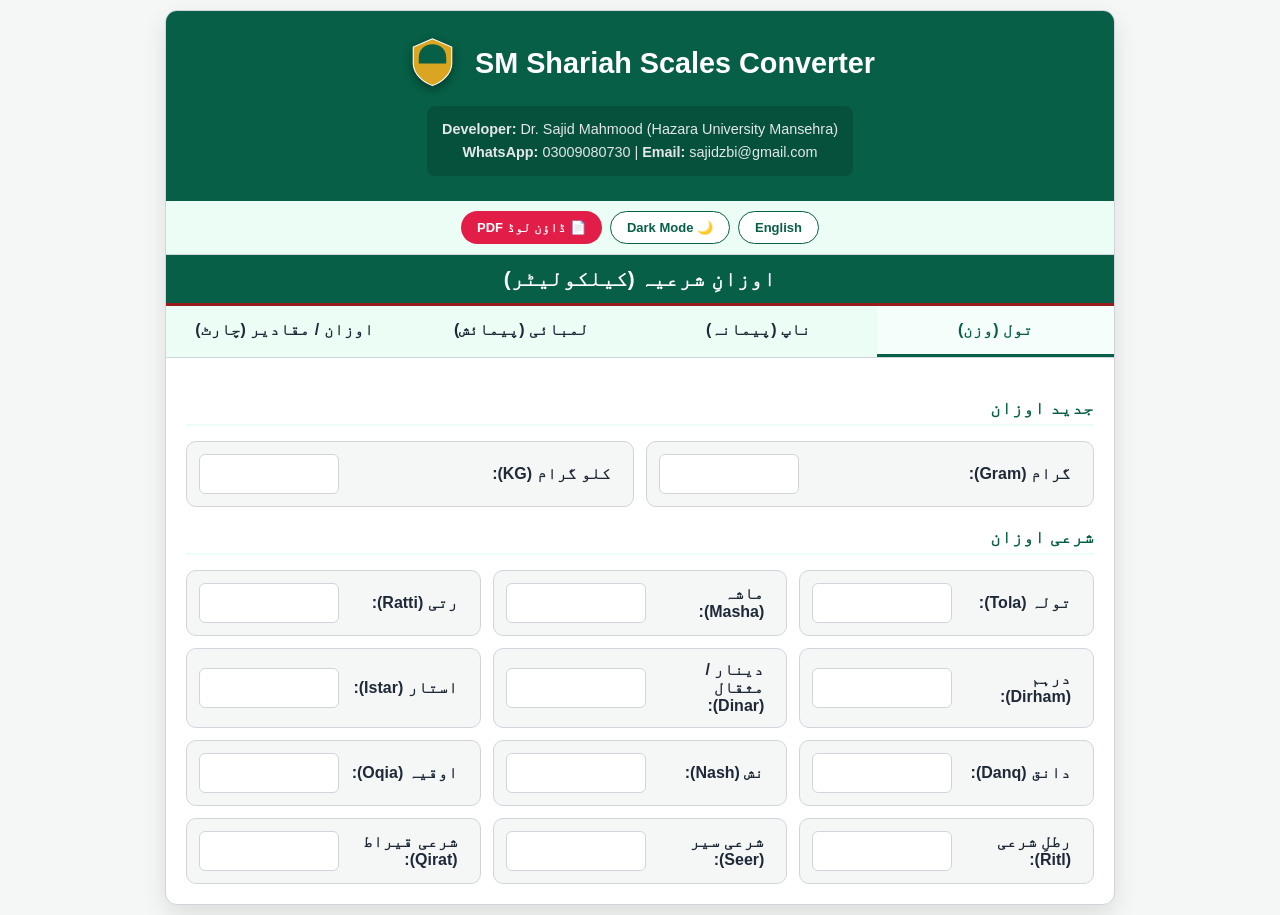
==== index.html @ c18c98ac "Add files via upload" ====
<!DOCTYPE html>
<html lang="ur" dir="rtl" id="mainHtml">
<head>
    <meta charset="UTF-8">
    <meta name="viewport" content="width=device-width, initial-scale=1.0">
    <title>SM Shariah Scales Converter</title>
    <style>
        :root {
            --bg: #f4f7f6; --card: #ffffff; --text: #1f2937;
            --primary: #065f46; --secondary: #991b1b; --accent: #ecfdf5;
            --border: #d1d5db;
        }
        .dark-mode {
            --bg: #111827; --card: #1f2937; --text: #f9fafb;
            --primary: #10b981; --secondary: #ef4444; --accent: #374151;
            --border: #4b5563;
        }
        * { box-sizing: border-box; transition: all 0.2s ease; }
        body { font-family: 'Segoe UI', Tahoma, Arial, sans-serif; background: var(--bg); color: var(--text); margin: 0; padding: 10px; }
        .container { max-width: 950px; margin: auto; background: var(--card); border-radius: 12px; box-shadow: 0 10px 25px rgba(0,0,0,0.1); overflow: hidden; border: 1px solid var(--border); }
        .header { background: var(--primary); color: white; padding: 25px 15px; display: flex; flex-direction: column; align-items: center; text-align: center; }
        .title-wrapper { display: flex; align-items: center; justify-content: center; gap: 15px; margin-bottom: 15px; direction: ltr; }
        .header h1 { margin: 0; font-size: 1.8rem; font-weight: bold; color: white !important; }
        .logo-svg { width: 55px; height: 55px; filter: drop-shadow(0px 3px 5px rgba(0,0,0,0.4)); }
        .credits { background: rgba(0,0,0,0.15); padding: 12px 15px; font-size: 0.9rem; color: #e5e7eb; border-radius: 8px; text-align: center; direction: ltr; line-height: 1.6; }
        .nav-btns { display: flex; justify-content: center; gap: 8px; padding: 10px; background: var(--accent); border-bottom: 1px solid var(--border); }
        .btn { padding: 8px 16px; border-radius: 20px; border: 1px solid var(--primary); background: var(--card); color: var(--primary); cursor: pointer; font-weight: bold; font-size: 13px; outline: none; }
        .section-title { background: var(--primary); color: white; padding: 12px; font-size: 1.3rem; font-weight: bold; text-align: center; border-bottom: 3px solid var(--secondary); }
        .tab-container { display: flex; background: var(--accent); border-bottom: 1px solid var(--border); overflow-x: auto; }
        .tab-btn { flex: 1; min-width: 140px; padding: 15px; border: none; background: none; cursor: pointer; font-weight: bold; color: var(--text); border-bottom: 3px solid transparent; white-space: nowrap; font-size: 16px; font-family: inherit; }
        .tab-btn.active { border-bottom: 3px solid var(--primary); color: var(--primary); background: rgba(255,255,255,0.5); }
        .content-area { padding: 20px; }
        .group-title { color: var(--primary); border-bottom: 2px solid var(--accent); margin: 20px 0 15px 0; padding-bottom: 5px; font-weight: bold; font-size: 1.1rem; }
        .input-grid { display: grid; grid-template-columns: repeat(auto-fit, minmax(280px, 1fr)); gap: 12px; }
        .input-row { display: flex; align-items: center; justify-content: space-between; background: var(--bg); padding: 12px; border-radius: 10px; border: 1px solid var(--border); }
        .input-row label { font-size: 1.0rem; font-weight: bold; flex: 1; margin: 0 10px; }
        .input-row input { width: 140px; padding: 10px; border-radius: 6px; border: 1px solid var(--border); text-align: center; font-weight: bold; color: var(--primary); background: var(--card); font-size: 1rem; }
        .shariah-data-table { width: 100%; border-collapse: collapse; background: var(--card); border: 1px solid var(--border); margin-bottom: 30px; table-layout: fixed; }
        .shariah-data-table th, .shariah-data-table td { border: 1px solid var(--border); padding: 12px; word-wrap: break-word; }
        .shariah-data-table th { background: var(--primary); color: white; font-weight: bold; text-align: center !important; }
        .hidden { display: none; }
        @media (max-width: 600px) { .header h1 { font-size: 1.1rem; } .credits { font-size: 0.75rem; } .input-grid { grid-template-columns: 1fr; } }
    </style>
</head>
<body>

<div class="container">
    <div class="header" dir="ltr">
        <div class="title-wrapper">
            <svg class="logo-svg" viewBox="0 0 100 100">
                <path d="M50 5 L15 20 V50 C15 70 35 85 50 90 C65 85 85 70 85 50 V20 L50 5 Z" fill="#DAA520" stroke="#fff" stroke-width="2"/>
                <path d="M50 15 C35 15 25 25 25 40 V50 H75 V40 C75 25 65 15 50 15 Z" fill="#065f46"/>
            </svg>
            <h1>SM Shariah Scales Converter</h1>
        </div>
        <div class="credits">
            <b>Developer:</b> Dr. Sajid Mahmood (Hazara University Mansehra)<br>
            <b>WhatsApp:</b> 03009080730 | <b>Email:</b> sajidzbi@gmail.com
        </div>
    </div>

    <div class="nav-btns">
        <button class="btn" onclick="toggleLang()" id="btnLang">English</button>
        <button class="btn" onclick="toggleMode()" id="btnMode">🌙 Dark Mode</button>
        <button class="btn" style="background: #e11d48; color: white; border:none;" onclick="window.print()" id="btnPdf">📄 ڈاؤن لوڈ PDF</button>
    </div>

    <div class="section-title" id="secTitle">اوزانِ شرعیہ (کیلکولیٹر)</div>

    <div class="tab-container">
        <button class="tab-btn active" id="t1" onclick="openTab(event, 'tab-weight')">تول (وزن)</button>
        <button class="tab-btn" id="t3" onclick="openTab(event, 'tab-cap')">ناپ (پیمانہ)</button>
        <button class="tab-btn" id="t2" onclick="openTab(event, 'tab-length')">لمبائی (پیمائش)</button>
        <button class="tab-btn" id="t4" onclick="openTab(event, 'tab-common-shariah')">اوزان / مقادیر (چارٹ)</button>
    </div>

    <div class="content-area">
        <div id="tab-weight" class="tab-content">
            <div class="group-title" id="gt1">جدید اوزان</div>
            <div class="input-grid">
                <div class="input-row"><label id="l1">گرام (Gram):</label><input type="number" step="any" id="w_gram" oninput="updateWeights('gram')"></div>
                <div class="input-row"><label id="l2">کلو گرام (KG):</label><input type="number" step="any" id="w_kg" oninput="updateWeights('kg')"></div>
            </div>
            <div class="group-title" id="gt2">شرعی اوزان</div>
            <div class="input-grid">
                <div class="input-row"><label id="l3">تولہ (Tola):</label><input type="number" step="any" id="w_tola" oninput="updateWeights('tola')"></div>
                <div class="input-row"><label id="l4">ماشہ (Masha):</label><input type="number" step="any" id="w_masha" oninput="updateWeights('masha')"></div>
                <div class="input-row"><label id="l5">رتی (Ratti):</label><input type="number" step="any" id="w_ratti" oninput="updateWeights('ratti')"></div>
                <div class="input-row"><label id="l6">درہم (Dirham):</label><input type="number" step="any" id="w_dirham" oninput="updateWeights('dirham')"></div>
                <div class="input-row"><label id="l7">دینار / مثقال (Dinar):</label><input type="number" step="any" id="w_dinar" oninput="updateWeights('dinar')"></div>
                <div class="input-row"><label id="l8">استار (Istar):</label><input type="number" step="any" id="w_istar" oninput="updateWeights('istar')"></div>
                <div class="input-row"><label id="l9">دانق (Danq):</label><input type="number" step="any" id="w_danq" oninput="updateWeights('danq')"></div>
                <div class="input-row"><label id="l10">نش (Nash):</label><input type="number" step="any" id="w_nash" oninput="updateWeights('nash')"></div>
                <div class="input-row"><label id="l11">اوقیہ (Oqia):</label><input type="number" step="any" id="w_oqia" oninput="updateWeights('oqia')"></div>
                <div class="input-row"><label id="l12">رطلِ شرعی (Ritl):</label><input type="number" step="any" id="w_ratl" oninput="updateWeights('ratl')"></div>
                <div class="input-row"><label id="l13">شرعی سیر (Seer):</label><input type="number" step="any" id="w_seer" oninput="updateWeights('seer')"></div>
                <div class="input-row"><label id="l14">شرعی قیراط (Qirat):</label><input type="number" step="any" id="w_qirat" oninput="updateWeights('qirat')"></div>
            </div>
        </div>

        <div id="tab-cap" class="tab-content hidden">
            <div class="group-title" id="gt3">جدید پیمانہ</div>
            <div class="input-grid">
                <div class="input-row"><label id="l15">گرام (Gram):</label><input type="number" step="any" id="c_gram_in" oninput="updateCap('gram')"></div>
                <div class="input-row"><label id="l16">کلوگرام (KG):</label><input type="number" step="any" id="c_kg_in" oninput="updateCap('kg')"></div>
            </div>
            <div class="group-title" id="gt4">شرعی پیمانہ</div>
            <div class="input-grid">
                <div class="input-row"><label id="l17">صاع (Hanafi):</label><input type="number" step="any" id="c_saa_h_in" oninput="updateCap('saa_h')"></div>
                <div class="input-row"><label id="l18">مُد / مَن [حنفی] (Mudd / Mann [Hanafi]):</label><input type="number" step="any" id="c_mudd_h_in" oninput="updateCap('mudd_h')"></div>
                <div class="input-row"><label id="l36">رطلِ شرعی (Ritl):</label><input type="number" step="any" id="c_ratl_in" oninput="updateCap('ratl')"></div>
                <div class="input-row"><label id="l19">وسق (Wasq):</label><input type="number" step="any" id="c_wasq_in" oninput="updateCap('wasq')"></div>
                <div class="input-row"><label id="l20">قفیز (Qafiz):</label><input type="number" step="any" id="c_qafiz_in" oninput="updateCap('qafiz')"></div>
                <div class="input-row"><label id="l21">کُر (Kur):</label><input type="number" step="any" id="c_kur_in" oninput="updateCap('kur')"></div>
                <div class="input-row"><label id="l22">صاع (Sahibain):</label><input type="number" step="any" id="c_saa_s_in" oninput="updateCap('saa_s')"></div>
                <div class="input-row"><label id="l23">مُد / مَن [صاحبین] (Mudd / Mann [Sahibain]):</label><input type="number" step="any" id="c_mudd_s_in" oninput="updateCap('mudd_s')"></div>
            </div>
        </div>

        <div id="tab-length" class="tab-content hidden">
            <div class="group-title" id="gt5">جدید پیمائش</div>
            <div class="input-grid">
                <div class="input-row"><label id="l24">سینٹی میٹر (CM):</label><input type="number" step="any" id="l_cm_in" oninput="updateLength('cm')"></div>
                <div class="input-row"><label id="l25">میٹر (Meter):</label><input type="number" step="any" id="l_meter_in" oninput="updateLength('meter')"></div>
                <div class="input-row"><label id="l26">انچ (Inch):</label><input type="number" step="any" id="l_inch_in" oninput="updateLength('inch')"></div>
                <div class="input-row"><label id="l27">گز (Yard):</label><input type="number" step="any" id="l_yard_in" oninput="updateLength('yard')"></div>
                <div class="input-row"><label id="l28">کلومیٹر (KM):</label><input type="number" step="any" id="l_km_in" oninput="updateLength('km')"></div>
                <div class="input-row"><label id="l29">میل انگریزی (Mile):</label><input type="number" step="any" id="l_mile_m_in" oninput="updateLength('mile_m')"></div>
            </div>
            <div class="group-title" id="gt6">شرعی پیمائش</div>
            <div class="input-grid">
                <div class="input-row"><label id="l30">شرعی گز (Gaz):</label><input type="number" step="any" id="l_gaz_in" oninput="updateLength('gaz')"></div>
                <div class="input-row"><label id="l31">ہاتھ (Arm):</label><input type="number" step="any" id="l_arm_in" oninput="updateLength('arm')"></div>
                <div class="input-row"><label id="l32">انگل (Finger):</label><input type="number" step="any" id="l_finger_in" oninput="updateLength('finger')"></div>
                <div class="input-row"><label id="l33">شرعی میل (Sh. Mile):</label><input type="number" step="any" id="l_mile_s_in" oninput="updateLength('mile_s')"></div>
                <div class="input-row"><label id="l34">فرسخ (Farsakh):</label><input type="number" step="any" id="l_farsakh_in" oninput="updateLength('farsakh')"></div>
                <div class="input-row"><label id="l35">برید (Bareed):</label><input type="number" step="any" id="l_bareed_in" oninput="updateLength('bareed')"></div>
            </div>
        </div>

        <div id="tab-common-shariah" class="tab-content hidden">
             <div class="group-title" style="text-align: center; font-size: 1.5rem;" id="gt7">کثیر الاستعمال شرعی اوزان و مقادیر</div>
            <table class="shariah-data-table">
                <thead><tr id="thRow"></tr></thead>
                <tbody id="tbody"></tbody>
            </table>
            <div class="group-title" style="text-align: center; font-size: 1.5rem;" id="gt8">چند دیگر اوزان و مقادیر</div>
            <table class="shariah-data-table">
                <thead><tr id="thRow2"></tr></thead>
                <tbody id="tbody2"></tbody>
            </table>
        </div>
    </div>
</div>

<script>
    const TOLA_G = 11.664, SEER_G = 933.12, GAZ_CM = 45.72, YARD_CM = 91.44; 
    const SMILE_CM = 182880, DIRHAM_G = 3.0618, DINAR_G = 4.374, ISTAR_G = 19.9017;
    const DANQ_G = 0.8748, QIRAT_G = 0.2187, RATL_G = 398.034; 

    let currentLang = 'ur';
    const translations = {
        ur: {
            secTitle: "اوزانِ شرعیہ (کیلکولیٹر)", btnLang: "English", btnPdf: "📄 ڈاؤن لوڈ PDF",
            t1: "تول (وزن)", t3: "ناپ (پیمانہ)", t2: "لمبائی (پیمائش)", t4: "اوزان / مقادیر (چارٹ)",
            gt1: "جدید اوزان", gt2: "شرعی اوزان", gt3: "جدید پیمانہ", gt4: "شرعی پیمانہ", gt5: "جدید پیمائش", gt6: "شرعی پیمائش", gt7: "کثیر الاستعمال شرعی اوزان و مقادیر", gt8: "چند دیگر اوزان و مقادیر",
            labels: ["گرام (Gram)", "کلو گرام (KG)", "تولہ (Tola)", "ماشہ (Masha)", "رتی (Ratti)", "درہم (Dirham)", "دینار / مثقال (Dinar)", "استار (Istar)", "دانق (Danq)", "نش (Nash)", "اوقیہ (Oqia)", "رطلِ شرعی (Ritl)", "شرعی سیر (Seer)", "شرعی قیراط (Qirat)", "گرام (Gram)", "کلوگرام (KG)", "صاع (Hanafi)", "مُد / مَن [حنفی] (Mudd / Mann [Hanafi])", "وسق (Wasq)", "قفیز (Qafiz)", "کُر (Kur)", "صاع (Sahibain)", "مُد / مَن [صاحبین] (Mudd / Mann [Sahibain])", "سینٹی میٹر (CM)", "میٹر (Meter)", "انچ (Inch)", "گز (Yard)", "کلومیٹر (KM)", "میل انگریزی (Mile)", "شرعی گز (Gaz)", "ہاتھ (Arm)", "انگل (Finger)", "شرعی میل (Sh. Mile)", "فرسخ (Farsakh)", "برید (Bareed)", "رطلِ شرعی (Ritl)"],
            th: ["شرعی وزن / مقدار", "برابر ہے"], th2: ["وزن / مقدار", "برابر ہے"],
            tableRows: [ ["ایک شرعی درہم", "3.0618 گرام چاندی"], ["ایک شرعی دینار / مثقال", "4.5 ماشہ سونا = 4.374 گرام سونا"], ["مهر کی کم از کم مقدار", "10 درہم = 30.618 گرام چاندی = 2.625 تولہ"], ["مهرِ فاطمی", "500 درہم = 1.5309 کلو چاندی = 131.25 تولہ چاندی"], ["چاندی سے نصابِ زکوۃ", "200 درہم = 612.36 گرام = 52.5 تولہ چاندی"], ["سونے سے نصابِ زکوۃ", "20 مثقال = 87.48 گرام سونا = 7.5 تولہ سونا"], ["صدقہ فطر کا نصاب", "200 درہم = 612.36 گرام = 52.5 تولہ چاندی"], ["صدقہ فطر، فدیہ (نماز و روزہ)", "1- نصف صاع (گندم): 1.592136 کلو گرام<br>2- ایک صاع (کھجور، جو، کشمش): 3.184272 کلو گرام"], ["قسم کا کفارہ (دس مساکین)", "1- نصف صاع (گندم): 15.92136 کلو گرام<br>2- مکمل صاع (کھجور، جو، کشمش): 31.84272 کلو گرام"], ["سفرِ شرعی (قصر کی مسافت)", "48 انگریزی میل = 77.25 کلو میٹر"], ["نصابِ وجوبِ قربانی", "612.36 گرام چاندی = 52.5 تولہ چاندی"], ["دیتِ کاملہ", "1- چاندی: 10000 دراہم (30.618 کلو)<br>2- سونا: 1000 دینار (4.374 کلو = 375 تولہ)"] ],
            table2Rows: [ ["رائی (ایک دانہ)", "½ دانہ چاول = 0.00729 گرام"], ["چاول (ایک دانہ)", "2 دانے رائی = 0.01458 گرام"], ["گندم یا جو (ایک دانہ)", "3 چاول = 0.04374 گرام"], ["طسموج (وزن کی اکائی)", "2 دانے گندم یا جو = 0.08748 گرام"], ["چھٹانک", "32.58 گرام"], ["شرعی سَیر", "80 تولہ = 933.12 گرام"], ["عُرفی علاقائی سَیر", "1225 گرام"], ["شرعی مَن", "2 رطل شرعی = 260 درہم = 796.068 گرام"], ["ہندی سرکاری مَن", "40 ہندی سرکاری سَیر = 37.3428 کلو گرام"], ["عرفی علاقائی مَن", "40 عرفی علاقائی سیر = 49 کلو گرام"], ["استار بحساب درہم", "19.9017 گرام"], ["مَکُّوک", "1.5 صاع = 12 رطل = 1560 درہم = 4.7764 کلو گرام"], ["شِبر", "9 انچ"], ["فٹ", "12 انچ"], ["باع", "72 انچ"], ["انگریزی فرسخ", "4.828032 کلو میٹر"], ["فرلانگ", "201.168 میٹر"], ["سمندری میل", "1.852 کلو میٹر"], ["ذِراع (شرعی گز)", "1 ہاتھ = 18 انچ"], ["قُلَّۃ", "129 لیٹر"] ]
        },
        en: {
            secTitle: "Shariah Scales (Calculator)", btnLang: "اردو", btnPdf: "📄 Download PDF",
            t1: "Weight", t3: "Capacity", t2: "Length", t4: "Values (Chart)",
            gt1: "Modern Weights", gt2: "Shariah Weights", gt3: "Modern Scale", gt4: "Shariah Scale", gt5: "Modern Length", gt6: "Shariah Length", gt7: "Common Shariah Values", gt8: "Other Measurements",
            labels: ["Gram", "Kilogram", "Tola", "Masha", "Ratti", "Dirham", "Dinar", "Istar", "Danq", "Nash", "Oqia", "Ritl", "Seer", "Qirat", "Gram", "Kilogram", "Saa [Hanafi]", "Mudd / Mann [Hanafi]", "Wasq", "Qafiz", "Kur", "Saa [Sahibain]", "Mudd / Mann [Sahibain]", "CM", "Meter", "Inch", "Yard", "KM", "Mile", "Sh. Gaz", "Arm", "Finger", "Sh. Mile", "Farsakh", "Bareed", "Ritl"],
            th: ["Shariah Item", "Equivalence"], th2: ["Measurement", "Equivalence"],
            tableRows: [ ["Shariah Dirham", "3.0618g Silver"], ["Shariah Dinar", "4.374g Gold"], ["Min Mahr", "10 Dirham = 30.618g Silver"], ["Mahr-e-Fatimi", "500 Dirham = 1.5309 kg"], ["Zakat (Silver)", "200 Dirham = 52.5 Tola"], ["Zakat (Gold)", "20 Mithqal = 7.5 Tola"], ["Fitrana Nisab", "200 Dirham Silver"], ["Fitrana/Fidya", "Wheat: 1.592 kg / Others: 3.184 kg"], ["Kaffarah", "Wheat: 15.92 kg / Others: 31.84 kg"], ["Travel Distance", "48 Miles = 77.25 KM"], ["Qurbani Nisab", "52.5 Tola Silver"], ["Full Diyat", "Silver: 10000 Dirham / Gold: 1000 Dinar"] ],
            table2Rows: [ ["Mustard Seed", "0.00729g"], ["Rice Grain", "0.01458g"], ["Wheat Grain", "0.04374g"], ["Tasmouj", "0.08748g"], ["Chitank", "32.58g"], ["Sh. Seer", "933.12g"], ["Regional Seer", "1225g"], ["Sh. Mann", "796.06g"], ["Official Mann", "37.34 kg"], ["Regional Mann", "49 kg"], ["Istar", "19.90g"], ["Makkuk", "4.77 kg"], ["Span", "9 Inch"], ["Foot", "12 Inch"], ["Fathom", "72 Inch"], ["Eng. Farsakh", "4.82 KM"], ["Furlong", "201.16m"], ["Nautical Mile", "1.85 KM"], ["Gaz (Sh. Yard)", "18 Inch"], ["Qulla", "129 Liters"] ]
        }
    };

    function toggleLang() {
        currentLang = (currentLang === 'ur') ? 'en' : 'ur';
        const tr = translations[currentLang];
        document.getElementById('mainHtml').dir = (currentLang === 'ur') ? 'rtl' : 'ltr';
        document.getElementById('btnLang').innerText = tr.btnLang;
        document.getElementById('btnPdf').innerText = tr.btnPdf;
        document.getElementById('secTitle').innerText = tr.secTitle;
        document.getElementById('t1').innerText = tr.t1;
        document.getElementById('t2').innerText = tr.t2;
        document.getElementById('t3').innerText = tr.t3;
        document.getElementById('t4').innerText = tr.t4;
        document.getElementById('gt1').innerText = tr.gt1;
        document.getElementById('gt2').innerText = tr.gt2;
        document.getElementById('gt3').innerText = tr.gt3;
        document.getElementById('gt4').innerText = tr.gt4;
        document.getElementById('gt5').innerText = tr.gt5;
        document.getElementById('gt6').innerText = tr.gt6;
        document.getElementById('gt7').innerText = tr.gt7;
        document.getElementById('gt8').innerText = tr.gt8;
        for(let i=1; i<=36; i++){
            let el = document.getElementById('l'+i);
            if(el) el.innerText = tr.labels[i-1] + ":";
        }
        renderTable();
    }

    function renderTable() {
        const tr = translations[currentLang];
        document.getElementById('thRow').innerHTML = `<th>${tr.th[0]}</th><th>${tr.th[1]}</th>`;
        let h1 = ''; tr.tableRows.forEach(r => h1 += `<tr><td>${r[0]}</td><td>${r[1]}</td></tr>`);
        document.getElementById('tbody').innerHTML = h1;
        document.getElementById('thRow2').innerHTML = `<th>${tr.th2[0]}</th><th>${tr.th2[1]}</th>`;
        let h2 = ''; tr.table2Rows.forEach(r => h2 += `<tr><td>${r[0]}</td><td>${r[1]}</td></tr>`);
        document.getElementById('tbody2').innerHTML = h2;
    }

    function openTab(evt, tabId) {
        document.querySelectorAll(".tab-content").forEach(t => t.classList.add("hidden"));
        document.querySelectorAll(".tab-btn").forEach(b => b.classList.remove("active"));
        document.getElementById(tabId).classList.remove("hidden");
        evt.currentTarget.classList.add("active");
    }

    function updateWeights(source) {
        let val = parseFloat(document.getElementById('w_'+source).value) || 0;
        let g = 0;
        if(source === 'gram') g = val;
        else if(source === 'kg') g = val * 1000;
        else if(source === 'tola') g = val * TOLA_G;
        else if(source === 'masha') g = val * (TOLA_G/12);
        else if(source === 'ratti') g = val * (TOLA_G/96);
        else if(source === 'dirham') g = val * DIRHAM_G;
        else if(source === 'dinar') g = val * DINAR_G;
        else if(source === 'istar') g = val * ISTAR_G;
        else if(source === 'danq') g = val * DANQ_G;
        else if(source === 'nash') g = val * (DIRHAM_G * 20);
        else if(source === 'oqia') g = val * 122.472;
        else if(source === 'ratl') g = val * RATL_G;
        else if(source === 'seer') g = val * SEER_G;
        else if(source === 'qirat') g = val * QIRAT_G;
        document.getElementById('w_gram').value = fix(g);
        document.getElementById('w_kg').value = fix(g / 1000);
        document.getElementById('w_tola').value = fix(g / TOLA_G);
        document.getElementById('w_masha').value = fix(g / (TOLA_G/12));
        document.getElementById('w_ratti').value = fix(g / (TOLA_G/96));
        document.getElementById('w_dirham').value = fix(g / DIRHAM_G);
        document.getElementById('w_dinar').value = fix(g / DINAR_G);
        document.getElementById('w_istar').value = fix(g / ISTAR_G);
        document.getElementById('w_danq').value = fix(g / DANQ_G);
        document.getElementById('w_nash').value = fix(g / (DIRHAM_G * 20));
        document.getElementById('w_oqia').value = fix(g / 122.472);
        document.getElementById('w_ratl').value = fix(g / RATL_G);
        document.getElementById('w_seer').value = fix(g / SEER_G);
        document.getElementById('w_qirat').value = fix(g / QIRAT_G);
    }

    function updateLength(source) {
        let val = parseFloat(document.getElementById('l_'+source+'_in').value) || 0;
        let cm = 0;
        if(source === 'cm') cm = val;
        else if(source === 'meter') cm = val * 100;
        else if(source === 'inch') cm = val * 2.54;
        else if(source === 'yard') cm = val * YARD_CM;
        else if(source === 'km') cm = val * 100000;
        else if(source === 'mile_m') cm = val * 160934.4;
        else if(source === 'gaz') cm = val * GAZ_CM;
        else if(source === 'arm') cm = val * 45.72;
        else if(source === 'finger') cm = val * 1.905;
        else if(source === 'mile_s') cm = val * SMILE_CM;
        else if(source === 'farsakh') cm = val * (SMILE_CM * 3);
        else if(source === 'bareed') cm = val * (SMILE_CM * 12);
        document.getElementById('l_cm_in').value = fix(cm);
        document.getElementById('l_meter_in').value = fix(cm / 100);
        document.getElementById('l_inch_in').value = fix(cm / 2.54);
        document.getElementById('l_yard_in').value = fix(cm / YARD_CM);
        document.getElementById('l_km_in').value = fix(cm / 100000);
        document.getElementById('l_mile_m_in').value = fix(cm / 160934.4);
        document.getElementById('l_gaz_in').value = fix(cm / GAZ_CM);
        document.getElementById('l_arm_in').value = fix(cm / 45.72);
        document.getElementById('l_finger_in').value = fix(cm / 1.905);
        document.getElementById('l_mile_s_in').value = fix(cm / SMILE_CM);
        document.getElementById('l_farsakh_in').value = fix(cm / (SMILE_CM * 3));
        document.getElementById('l_bareed_in').value = fix(cm / (SMILE_CM * 12));
    }

    function updateCap(source) {
        let val = parseFloat(document.getElementById('c_'+source+'_in').value) || 0;
        let g = 0; 
        if(source === 'gram') g = val;
        else if(source === 'kg') g = val * 1000;
        else if(source === 'saa_h') g = val * 3184.272;
        else if(source === 'mudd_h') g = val * (3184.272 / 4);
        else if(source === 'ratl') g = val * RATL_G;
        else if(source === 'wasq') g = val * (3184.272 * 60);
        else if(source === 'qafiz') g = val * (3184.272 * 12);
        else if(source === 'kur') g = val * (3184.272 * 720);
        else if(source === 'saa_s') g = val * 2012.3;
        else if(source === 'mudd_s') g = val * (2012.3 / 4);
        document.getElementById('c_gram_in').value = fix(g);
        document.getElementById('c_kg_in').value = fix(g / 1000);
        document.getElementById('c_saa_h_in').value = fix(g / 3184.272);
        document.getElementById('c_mudd_h_in').value = fix(g / (3184.272 / 4));
        document.getElementById('c_ratl_in').value = fix(g / RATL_G);
        document.getElementById('c_wasq_in').value = fix(g / (3184.272 * 60));
        document.getElementById('c_qafiz_in').value = fix(g / (3184.272 * 12));
        document.getElementById('c_kur_in').value = fix(g / (3184.272 * 720));
        document.getElementById('c_saa_s_in').value = fix(g / 2012.3);
        document.getElementById('c_mudd_s_in').value = fix(g / (2012.3 / 4));
    }

    function fix(v) { return v === 0 ? "" : parseFloat(v.toFixed(6)); }
    function toggleMode() { document.body.classList.toggle('dark-mode'); }
    renderTable();
</script>
</body>
</html>
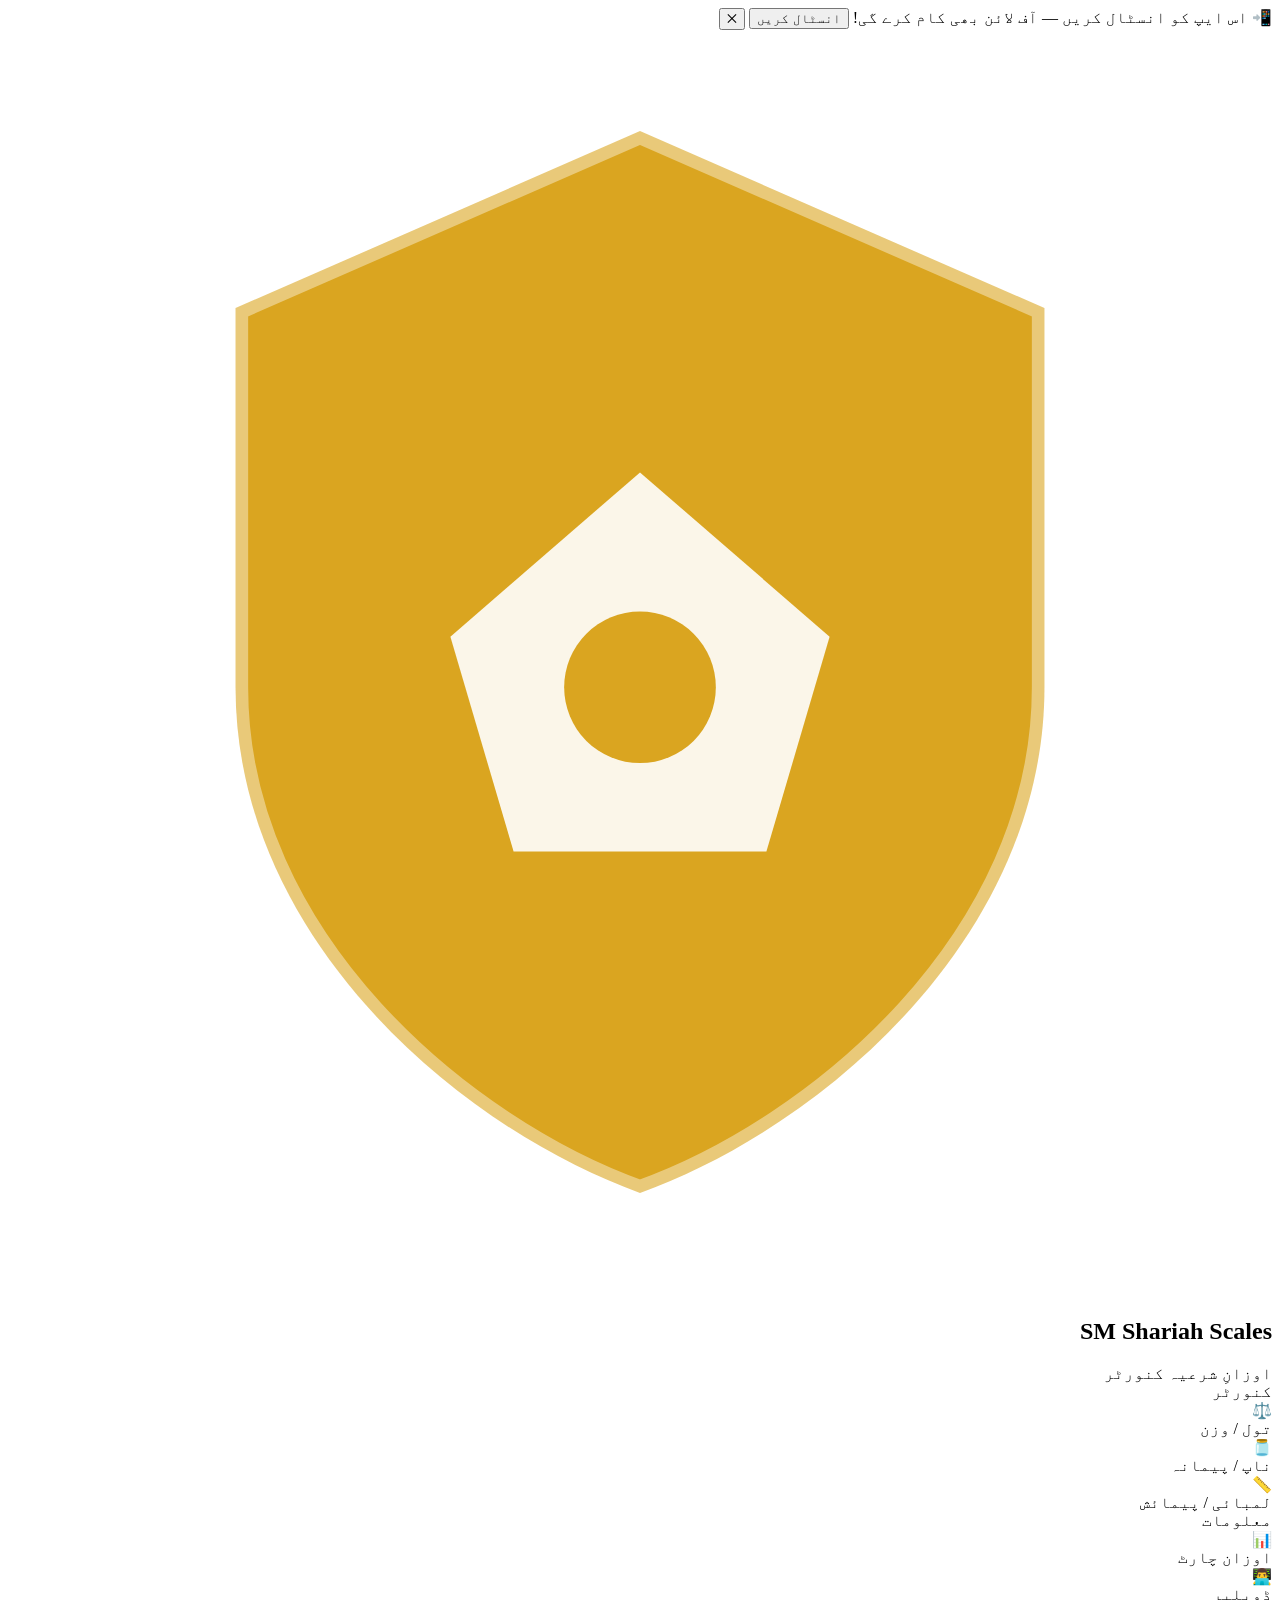
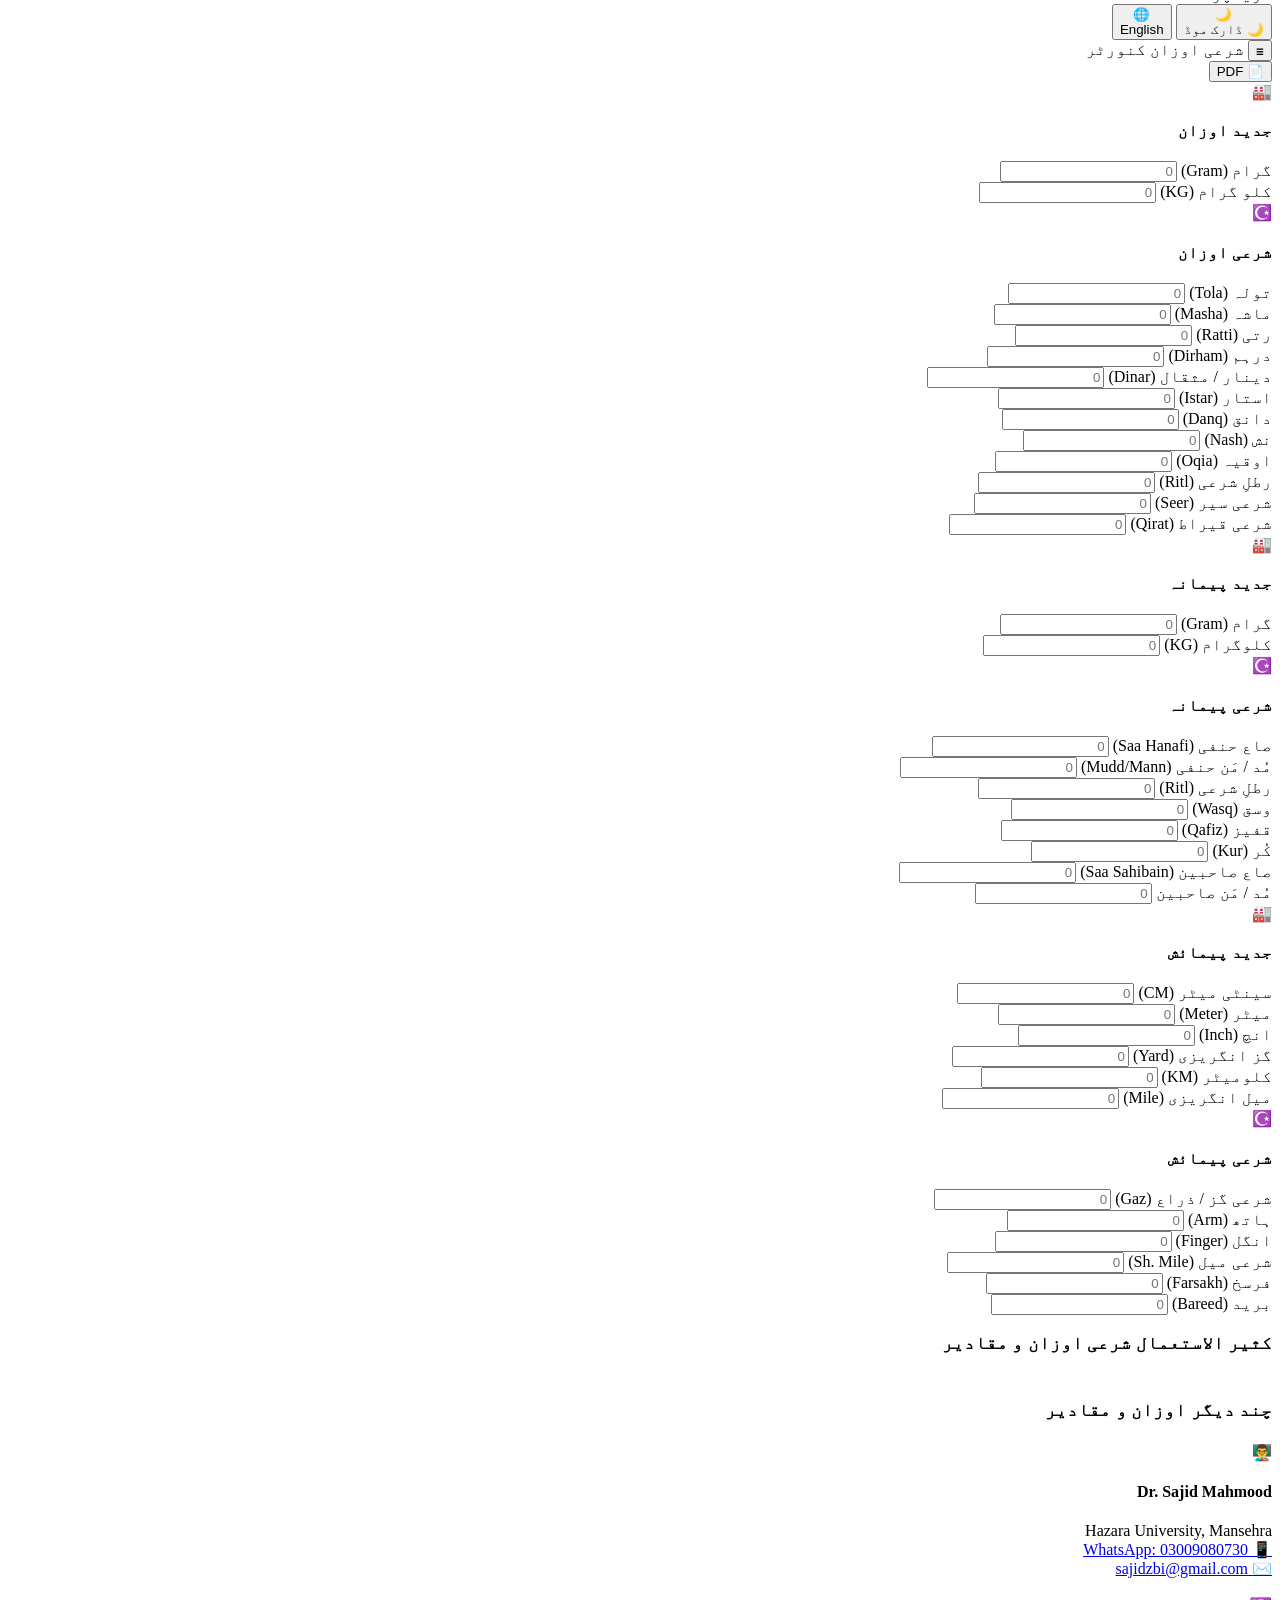
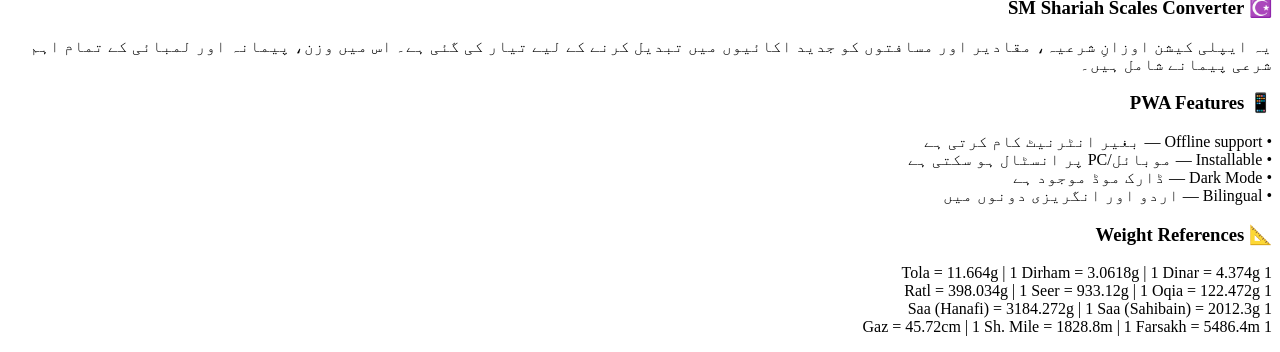
==== commit 018de0ae: "Update print statement from 'Hello' to 'Goodbye'" ====
--- a/index.html
+++ b/index.html
@@ -1,318 +1,410 @@
 <!DOCTYPE html>
 <html lang="ur" dir="rtl" id="mainHtml">
 <head>
-    <meta charset="UTF-8">
-    <meta name="viewport" content="width=device-width, initial-scale=1.0">
-    <title>SM Shariah Scales Converter</title>
-    <style>
-        :root {
-            --bg: #f4f7f6; --card: #ffffff; --text: #1f2937;
-            --primary: #065f46; --secondary: #991b1b; --accent: #ecfdf5;
-            --border: #d1d5db;
-        }
-        .dark-mode {
-            --bg: #111827; --card: #1f2937; --text: #f9fafb;
-            --primary: #10b981; --secondary: #ef4444; --accent: #374151;
-            --border: #4b5563;
-        }
-        * { box-sizing: border-box; transition: all 0.2s ease; }
-        body { font-family: 'Segoe UI', Tahoma, Arial, sans-serif; background: var(--bg); color: var(--text); margin: 0; padding: 10px; }
-        .container { max-width: 950px; margin: auto; background: var(--card); border-radius: 12px; box-shadow: 0 10px 25px rgba(0,0,0,0.1); overflow: hidden; border: 1px solid var(--border); }
-        .header { background: var(--primary); color: white; padding: 25px 15px; display: flex; flex-direction: column; align-items: center; text-align: center; }
-        .title-wrapper { display: flex; align-items: center; justify-content: center; gap: 15px; margin-bottom: 15px; direction: ltr; }
-        .header h1 { margin: 0; font-size: 1.8rem; font-weight: bold; color: white !important; }
-        .logo-svg { width: 55px; height: 55px; filter: drop-shadow(0px 3px 5px rgba(0,0,0,0.4)); }
-        .credits { background: rgba(0,0,0,0.15); padding: 12px 15px; font-size: 0.9rem; color: #e5e7eb; border-radius: 8px; text-align: center; direction: ltr; line-height: 1.6; }
-        .nav-btns { display: flex; justify-content: center; gap: 8px; padding: 10px; background: var(--accent); border-bottom: 1px solid var(--border); }
-        .btn { padding: 8px 16px; border-radius: 20px; border: 1px solid var(--primary); background: var(--card); color: var(--primary); cursor: pointer; font-weight: bold; font-size: 13px; outline: none; }
-        .section-title { background: var(--primary); color: white; padding: 12px; font-size: 1.3rem; font-weight: bold; text-align: center; border-bottom: 3px solid var(--secondary); }
-        .tab-container { display: flex; background: var(--accent); border-bottom: 1px solid var(--border); overflow-x: auto; }
-        .tab-btn { flex: 1; min-width: 140px; padding: 15px; border: none; background: none; cursor: pointer; font-weight: bold; color: var(--text); border-bottom: 3px solid transparent; white-space: nowrap; font-size: 16px; font-family: inherit; }
-        .tab-btn.active { border-bottom: 3px solid var(--primary); color: var(--primary); background: rgba(255,255,255,0.5); }
-        .content-area { padding: 20px; }
-        .group-title { color: var(--primary); border-bottom: 2px solid var(--accent); margin: 20px 0 15px 0; padding-bottom: 5px; font-weight: bold; font-size: 1.1rem; }
-        .input-grid { display: grid; grid-template-columns: repeat(auto-fit, minmax(280px, 1fr)); gap: 12px; }
-        .input-row { display: flex; align-items: center; justify-content: space-between; background: var(--bg); padding: 12px; border-radius: 10px; border: 1px solid var(--border); }
-        .input-row label { font-size: 1.0rem; font-weight: bold; flex: 1; margin: 0 10px; }
-        .input-row input { width: 140px; padding: 10px; border-radius: 6px; border: 1px solid var(--border); text-align: center; font-weight: bold; color: var(--primary); background: var(--card); font-size: 1rem; }
-        .shariah-data-table { width: 100%; border-collapse: collapse; background: var(--card); border: 1px solid var(--border); margin-bottom: 30px; table-layout: fixed; }
-        .shariah-data-table th, .shariah-data-table td { border: 1px solid var(--border); padding: 12px; word-wrap: break-word; }
-        .shariah-data-table th { background: var(--primary); color: white; font-weight: bold; text-align: center !important; }
-        .hidden { display: none; }
-        @media (max-width: 600px) { .header h1 { font-size: 1.1rem; } .credits { font-size: 0.75rem; } .input-grid { grid-template-columns: 1fr; } }
-    </style>
+  <meta charset="UTF-8">
+  <meta name="viewport" content="width=device-width, initial-scale=1.0, maximum-scale=1.0, user-scalable=no">
+  <title>SM Shariah Scales Converter</title>
+
+  <meta name="description" content="اوزانِ شرعیہ کنورٹر - Shariah weights, capacity and length converter">
+  <meta name="theme-color" content="#059669">
+  <meta name="mobile-web-app-capable" content="yes">
+  <meta name="apple-mobile-web-app-capable" content="yes">
+  <meta name="apple-mobile-web-app-status-bar-style" content="black-translucent">
+  <meta name="apple-mobile-web-app-title" content="Shariah Scales">
+
+  <link rel="manifest" href="manifest.json">
+  <link rel="apple-touch-icon" href="https://cdn-icons-png.flaticon.com/512/2830/2830305.png">
+
+  <link rel="preconnect" href="https://fonts.googleapis.com">
+  <link rel="preconnect" href="https://fonts.gstatic.com" crossorigin>
+  <link href="https://fonts.googleapis.com/css2?family=Noto+Nastaliq+Urdu:wght@400;600;700&family=Inter:wght@300;400;500;600;700&display=swap" rel="stylesheet">
+
+  <link rel="stylesheet" href="style.css">
 </head>
-<body>
-
-<div class="container">
-    <div class="header" dir="ltr">
-        <div class="title-wrapper">
-            <svg class="logo-svg" viewBox="0 0 100 100">
-                <path d="M50 5 L15 20 V50 C15 70 35 85 50 90 C65 85 85 70 85 50 V20 L50 5 Z" fill="#DAA520" stroke="#fff" stroke-width="2"/>
-                <path d="M50 15 C35 15 25 25 25 40 V50 H75 V40 C75 25 65 15 50 15 Z" fill="#065f46"/>
-            </svg>
-            <h1>SM Shariah Scales Converter</h1>
-        </div>
-        <div class="credits">
-            <b>Developer:</b> Dr. Sajid Mahmood (Hazara University Mansehra)<br>
-            <b>WhatsApp:</b> 03009080730 | <b>Email:</b> sajidzbi@gmail.com
-        </div>
+<body class="rtl-mode">
+
+<!-- PWA Install Banner -->
+<div id="install-banner">
+  <span id="install-text">📲 اس ایپ کو انسٹال کریں — آف لائن بھی کام کرے گی!</span>
+  <button id="install-action-btn" onclick="installApp()">انسٹال کریں</button>
+  <button class="close-btn" onclick="closeBanner()">✕</button>
+</div>
+
+<div id="app-shell">
+
+  <!-- ===== SIDEBAR ===== -->
+  <aside id="sidebar">
+
+    <div id="sidebar-logo">
+      <div class="logo-icon">
+        <svg viewBox="0 0 100 100" fill="none" xmlns="http://www.w3.org/2000/svg">
+          <path d="M50 8 L18 22 V52 C18 72 36 87 50 92 C64 87 82 72 82 52 V22 L50 8 Z" fill="#DAA520" stroke="rgba(255,255,255,0.4)" stroke-width="2"/>
+          <path d="M35 48 L50 35 L65 48 L60 65 H40 L35 48 Z" fill="white" fill-opacity="0.9"/>
+          <circle cx="50" cy="52" r="6" fill="#DAA520"/>
+        </svg>
+      </div>
+      <div class="logo-text">
+        <h2>SM Shariah Scales</h2>
+        <span>اوزانِ شرعیہ کنورٹر</span>
+      </div>
     </div>
 
-    <div class="nav-btns">
-        <button class="btn" onclick="toggleLang()" id="btnLang">English</button>
-        <button class="btn" onclick="toggleMode()" id="btnMode">🌙 Dark Mode</button>
-        <button class="btn" style="background: #e11d48; color: white; border:none;" onclick="window.print()" id="btnPdf">📄 ڈاؤن لوڈ PDF</button>
+    <nav id="sidebar-nav">
+      <div class="nav-section-label">کنورٹر</div>
+
+      <div class="nav-item active" id="nav-weight" onclick="openTab('weight')">
+        <div class="nav-icon">⚖️</div>
+        <span class="nav-label" id="nav-label-weight">تول / وزن</span>
+      </div>
+
+      <div class="nav-item" id="nav-capacity" onclick="openTab('capacity')">
+        <div class="nav-icon">🫙</div>
+        <span class="nav-label" id="nav-label-capacity">ناپ / پیمانہ</span>
+      </div>
+
+      <div class="nav-item" id="nav-length" onclick="openTab('length')">
+        <div class="nav-icon">📏</div>
+        <span class="nav-label" id="nav-label-length">لمبائی / پیمائش</span>
+      </div>
+
+      <div class="nav-section-label">معلومات</div>
+
+      <div class="nav-item" id="nav-chart" onclick="openTab('chart')">
+        <div class="nav-icon">📊</div>
+        <span class="nav-label" id="nav-label-chart">اوزان چارٹ</span>
+      </div>
+
+      <div class="nav-item" id="nav-about" onclick="openTab('about')">
+        <div class="nav-icon">👨‍💻</div>
+        <span class="nav-label" id="nav-label-about">ڈویلپر</span>
+      </div>
+    </nav>
+
+    <div id="sidebar-footer">
+      <button class="sidebar-action-btn" id="btn-theme" onclick="toggleTheme()">
+        <div class="nav-icon">🌙</div>
+        <span>🌙 ڈارک موڈ</span>
+      </button>
+      <button class="sidebar-action-btn" id="btn-lang" onclick="toggleLang()">
+        <div class="nav-icon">🌐</div>
+        <span>English</span>
+      </button>
     </div>
-
-    <div class="section-title" id="secTitle">اوزانِ شرعیہ (کیلکولیٹر)</div>
-
-    <div class="tab-container">
-        <button class="tab-btn active" id="t1" onclick="openTab(event, 'tab-weight')">تول (وزن)</button>
-        <button class="tab-btn" id="t3" onclick="openTab(event, 'tab-cap')">ناپ (پیمانہ)</button>
-        <button class="tab-btn" id="t2" onclick="openTab(event, 'tab-length')">لمبائی (پیمائش)</button>
-        <button class="tab-btn" id="t4" onclick="openTab(event, 'tab-common-shariah')">اوزان / مقادیر (چارٹ)</button>
-    </div>
-
-    <div class="content-area">
-        <div id="tab-weight" class="tab-content">
-            <div class="group-title" id="gt1">جدید اوزان</div>
-            <div class="input-grid">
-                <div class="input-row"><label id="l1">گرام (Gram):</label><input type="number" step="any" id="w_gram" oninput="updateWeights('gram')"></div>
-                <div class="input-row"><label id="l2">کلو گرام (KG):</label><input type="number" step="any" id="w_kg" oninput="updateWeights('kg')"></div>
-            </div>
-            <div class="group-title" id="gt2">شرعی اوزان</div>
-            <div class="input-grid">
-                <div class="input-row"><label id="l3">تولہ (Tola):</label><input type="number" step="any" id="w_tola" oninput="updateWeights('tola')"></div>
-                <div class="input-row"><label id="l4">ماشہ (Masha):</label><input type="number" step="any" id="w_masha" oninput="updateWeights('masha')"></div>
-                <div class="input-row"><label id="l5">رتی (Ratti):</label><input type="number" step="any" id="w_ratti" oninput="updateWeights('ratti')"></div>
-                <div class="input-row"><label id="l6">درہم (Dirham):</label><input type="number" step="any" id="w_dirham" oninput="updateWeights('dirham')"></div>
-                <div class="input-row"><label id="l7">دینار / مثقال (Dinar):</label><input type="number" step="any" id="w_dinar" oninput="updateWeights('dinar')"></div>
-                <div class="input-row"><label id="l8">استار (Istar):</label><input type="number" step="any" id="w_istar" oninput="updateWeights('istar')"></div>
-                <div class="input-row"><label id="l9">دانق (Danq):</label><input type="number" step="any" id="w_danq" oninput="updateWeights('danq')"></div>
-                <div class="input-row"><label id="l10">نش (Nash):</label><input type="number" step="any" id="w_nash" oninput="updateWeights('nash')"></div>
-                <div class="input-row"><label id="l11">اوقیہ (Oqia):</label><input type="number" step="any" id="w_oqia" oninput="updateWeights('oqia')"></div>
-                <div class="input-row"><label id="l12">رطلِ شرعی (Ritl):</label><input type="number" step="any" id="w_ratl" oninput="updateWeights('ratl')"></div>
-                <div class="input-row"><label id="l13">شرعی سیر (Seer):</label><input type="number" step="any" id="w_seer" oninput="updateWeights('seer')"></div>
-                <div class="input-row"><label id="l14">شرعی قیراط (Qirat):</label><input type="number" step="any" id="w_qirat" oninput="updateWeights('qirat')"></div>
-            </div>
-        </div>
-
-        <div id="tab-cap" class="tab-content hidden">
-            <div class="group-title" id="gt3">جدید پیمانہ</div>
-            <div class="input-grid">
-                <div class="input-row"><label id="l15">گرام (Gram):</label><input type="number" step="any" id="c_gram_in" oninput="updateCap('gram')"></div>
-                <div class="input-row"><label id="l16">کلوگرام (KG):</label><input type="number" step="any" id="c_kg_in" oninput="updateCap('kg')"></div>
-            </div>
-            <div class="group-title" id="gt4">شرعی پیمانہ</div>
-            <div class="input-grid">
-                <div class="input-row"><label id="l17">صاع (Hanafi):</label><input type="number" step="any" id="c_saa_h_in" oninput="updateCap('saa_h')"></div>
-                <div class="input-row"><label id="l18">مُد / مَن [حنفی] (Mudd / Mann [Hanafi]):</label><input type="number" step="any" id="c_mudd_h_in" oninput="updateCap('mudd_h')"></div>
-                <div class="input-row"><label id="l36">رطلِ شرعی (Ritl):</label><input type="number" step="any" id="c_ratl_in" oninput="updateCap('ratl')"></div>
-                <div class="input-row"><label id="l19">وسق (Wasq):</label><input type="number" step="any" id="c_wasq_in" oninput="updateCap('wasq')"></div>
-                <div class="input-row"><label id="l20">قفیز (Qafiz):</label><input type="number" step="any" id="c_qafiz_in" oninput="updateCap('qafiz')"></div>
-                <div class="input-row"><label id="l21">کُر (Kur):</label><input type="number" step="any" id="c_kur_in" oninput="updateCap('kur')"></div>
-                <div class="input-row"><label id="l22">صاع (Sahibain):</label><input type="number" step="any" id="c_saa_s_in" oninput="updateCap('saa_s')"></div>
-                <div class="input-row"><label id="l23">مُد / مَن [صاحبین] (Mudd / Mann [Sahibain]):</label><input type="number" step="any" id="c_mudd_s_in" oninput="updateCap('mudd_s')"></div>
-            </div>
-        </div>
-
-        <div id="tab-length" class="tab-content hidden">
-            <div class="group-title" id="gt5">جدید پیمائش</div>
-            <div class="input-grid">
-                <div class="input-row"><label id="l24">سینٹی میٹر (CM):</label><input type="number" step="any" id="l_cm_in" oninput="updateLength('cm')"></div>
-                <div class="input-row"><label id="l25">میٹر (Meter):</label><input type="number" step="any" id="l_meter_in" oninput="updateLength('meter')"></div>
-                <div class="input-row"><label id="l26">انچ (Inch):</label><input type="number" step="any" id="l_inch_in" oninput="updateLength('inch')"></div>
-                <div class="input-row"><label id="l27">گز (Yard):</label><input type="number" step="any" id="l_yard_in" oninput="updateLength('yard')"></div>
-                <div class="input-row"><label id="l28">کلومیٹر (KM):</label><input type="number" step="any" id="l_km_in" oninput="updateLength('km')"></div>
-                <div class="input-row"><label id="l29">میل انگریزی (Mile):</label><input type="number" step="any" id="l_mile_m_in" oninput="updateLength('mile_m')"></div>
-            </div>
-            <div class="group-title" id="gt6">شرعی پیمائش</div>
-            <div class="input-grid">
-                <div class="input-row"><label id="l30">شرعی گز (Gaz):</label><input type="number" step="any" id="l_gaz_in" oninput="updateLength('gaz')"></div>
-                <div class="input-row"><label id="l31">ہاتھ (Arm):</label><input type="number" step="any" id="l_arm_in" oninput="updateLength('arm')"></div>
-                <div class="input-row"><label id="l32">انگل (Finger):</label><input type="number" step="any" id="l_finger_in" oninput="updateLength('finger')"></div>
-                <div class="input-row"><label id="l33">شرعی میل (Sh. Mile):</label><input type="number" step="any" id="l_mile_s_in" oninput="updateLength('mile_s')"></div>
-                <div class="input-row"><label id="l34">فرسخ (Farsakh):</label><input type="number" step="any" id="l_farsakh_in" oninput="updateLength('farsakh')"></div>
-                <div class="input-row"><label id="l35">برید (Bareed):</label><input type="number" step="any" id="l_bareed_in" oninput="updateLength('bareed')"></div>
-            </div>
-        </div>
-
-        <div id="tab-common-shariah" class="tab-content hidden">
-             <div class="group-title" style="text-align: center; font-size: 1.5rem;" id="gt7">کثیر الاستعمال شرعی اوزان و مقادیر</div>
-            <table class="shariah-data-table">
-                <thead><tr id="thRow"></tr></thead>
-                <tbody id="tbody"></tbody>
-            </table>
-            <div class="group-title" style="text-align: center; font-size: 1.5rem;" id="gt8">چند دیگر اوزان و مقادیر</div>
-            <table class="shariah-data-table">
-                <thead><tr id="thRow2"></tr></thead>
-                <tbody id="tbody2"></tbody>
-            </table>
-        </div>
-    </div>
+  </aside>
+
+  <div id="sidebar-overlay"></div>
+
+  <!-- ===== MAIN CONTENT ===== -->
+  <div id="main-content">
+
+    <!-- Top Bar -->
+    <header id="topbar">
+      <button class="menu-toggle" id="menu-toggle" aria-label="Menu">☰</button>
+      <span id="topbar-title" class="topbar-title">شرعی اوزان کنورٹر</span>
+      <div class="topbar-actions">
+        <button class="topbar-btn" id="btn-pdf" onclick="window.print()">
+          <span>📄 PDF</span>
+        </button>
+      </div>
+    </header>
+
+    <!-- Content -->
+    <main id="content-area">
+
+      <!-- ===== WEIGHT PANEL ===== -->
+      <div class="tab-panel" id="panel-weight">
+
+        <!-- Modern Weights -->
+        <div class="card">
+          <div class="card-header">
+            <div class="card-header-icon">🏭</div>
+            <h4 id="label-modern-w">جدید اوزان</h4>
+          </div>
+          <div class="card-body">
+            <div class="input-grid">
+              <div class="input-item">
+                <label id="lbl-w_gram">گرام (Gram)</label>
+                <input type="number" step="any" id="w_gram" oninput="updateWeights('w_gram')" placeholder="0">
+              </div>
+              <div class="input-item">
+                <label id="lbl-w_kg">کلو گرام (KG)</label>
+                <input type="number" step="any" id="w_kg" oninput="updateWeights('w_kg')" placeholder="0">
+              </div>
+            </div>
+          </div>
+        </div>
+
+        <!-- Shariah Weights -->
+        <div class="card">
+          <div class="card-header">
+            <div class="card-header-icon">☪️</div>
+            <h4 id="label-shariah-w">شرعی اوزان</h4>
+          </div>
+          <div class="card-body">
+            <div class="input-grid">
+              <div class="input-item">
+                <label id="lbl-w_tola">تولہ (Tola)</label>
+                <input type="number" step="any" id="w_tola" oninput="updateWeights('w_tola')" placeholder="0">
+              </div>
+              <div class="input-item">
+                <label id="lbl-w_masha">ماشہ (Masha)</label>
+                <input type="number" step="any" id="w_masha" oninput="updateWeights('w_masha')" placeholder="0">
+              </div>
+              <div class="input-item">
+                <label id="lbl-w_ratti">رتی (Ratti)</label>
+                <input type="number" step="any" id="w_ratti" oninput="updateWeights('w_ratti')" placeholder="0">
+              </div>
+              <div class="input-item">
+                <label id="lbl-w_dirham">درہم (Dirham)</label>
+                <input type="number" step="any" id="w_dirham" oninput="updateWeights('w_dirham')" placeholder="0">
+              </div>
+              <div class="input-item">
+                <label id="lbl-w_dinar">دینار / مثقال (Dinar)</label>
+                <input type="number" step="any" id="w_dinar" oninput="updateWeights('w_dinar')" placeholder="0">
+              </div>
+              <div class="input-item">
+                <label id="lbl-w_istar">استار (Istar)</label>
+                <input type="number" step="any" id="w_istar" oninput="updateWeights('w_istar')" placeholder="0">
+              </div>
+              <div class="input-item">
+                <label id="lbl-w_danq">دانق (Danq)</label>
+                <input type="number" step="any" id="w_danq" oninput="updateWeights('w_danq')" placeholder="0">
+              </div>
+              <div class="input-item">
+                <label id="lbl-w_nash">نش (Nash)</label>
+                <input type="number" step="any" id="w_nash" oninput="updateWeights('w_nash')" placeholder="0">
+              </div>
+              <div class="input-item">
+                <label id="lbl-w_oqia">اوقیہ (Oqia)</label>
+                <input type="number" step="any" id="w_oqia" oninput="updateWeights('w_oqia')" placeholder="0">
+              </div>
+              <div class="input-item">
+                <label id="lbl-w_ratl">رطلِ شرعی (Ritl)</label>
+                <input type="number" step="any" id="w_ratl" oninput="updateWeights('w_ratl')" placeholder="0">
+              </div>
+              <div class="input-item">
+                <label id="lbl-w_seer">شرعی سیر (Seer)</label>
+                <input type="number" step="any" id="w_seer" oninput="updateWeights('w_seer')" placeholder="0">
+              </div>
+              <div class="input-item">
+                <label id="lbl-w_qirat">شرعی قیراط (Qirat)</label>
+                <input type="number" step="any" id="w_qirat" oninput="updateWeights('w_qirat')" placeholder="0">
+              </div>
+            </div>
+          </div>
+        </div>
+      </div>
+
+      <!-- ===== CAPACITY PANEL ===== -->
+      <div class="tab-panel" id="panel-capacity">
+
+        <div class="card">
+          <div class="card-header">
+            <div class="card-header-icon">🏭</div>
+            <h4 id="label-modern-c">جدید پیمانہ</h4>
+          </div>
+          <div class="card-body">
+            <div class="input-grid">
+              <div class="input-item">
+                <label id="lbl-c_gram">گرام (Gram)</label>
+                <input type="number" step="any" id="c_gram" oninput="updateCap('c_gram')" placeholder="0">
+              </div>
+              <div class="input-item">
+                <label id="lbl-c_kg">کلوگرام (KG)</label>
+                <input type="number" step="any" id="c_kg" oninput="updateCap('c_kg')" placeholder="0">
+              </div>
+            </div>
+          </div>
+        </div>
+
+        <div class="card">
+          <div class="card-header">
+            <div class="card-header-icon">☪️</div>
+            <h4 id="label-shariah-c">شرعی پیمانہ</h4>
+          </div>
+          <div class="card-body">
+            <div class="input-grid">
+              <div class="input-item">
+                <label id="lbl-c_saa_h">صاع حنفی (Saa Hanafi)</label>
+                <input type="number" step="any" id="c_saa_h" oninput="updateCap('c_saa_h')" placeholder="0">
+              </div>
+              <div class="input-item">
+                <label id="lbl-c_mudd_h">مُد / مَن حنفی (Mudd/Mann)</label>
+                <input type="number" step="any" id="c_mudd_h" oninput="updateCap('c_mudd_h')" placeholder="0">
+              </div>
+              <div class="input-item">
+                <label id="lbl-c_ratl">رطلِ شرعی (Ritl)</label>
+                <input type="number" step="any" id="c_ratl" oninput="updateCap('c_ratl')" placeholder="0">
+              </div>
+              <div class="input-item">
+                <label id="lbl-c_wasq">وسق (Wasq)</label>
+                <input type="number" step="any" id="c_wasq" oninput="updateCap('c_wasq')" placeholder="0">
+              </div>
+              <div class="input-item">
+                <label id="lbl-c_qafiz">قفیز (Qafiz)</label>
+                <input type="number" step="any" id="c_qafiz" oninput="updateCap('c_qafiz')" placeholder="0">
+              </div>
+              <div class="input-item">
+                <label id="lbl-c_kur">کُر (Kur)</label>
+                <input type="number" step="any" id="c_kur" oninput="updateCap('c_kur')" placeholder="0">
+              </div>
+              <div class="input-item">
+                <label id="lbl-c_saa_s">صاع صاحبین (Saa Sahibain)</label>
+                <input type="number" step="any" id="c_saa_s" oninput="updateCap('c_saa_s')" placeholder="0">
+              </div>
+              <div class="input-item">
+                <label id="lbl-c_mudd_s">مُد / مَن صاحبین</label>
+                <input type="number" step="any" id="c_mudd_s" oninput="updateCap('c_mudd_s')" placeholder="0">
+              </div>
+            </div>
+          </div>
+        </div>
+      </div>
+
+      <!-- ===== LENGTH PANEL ===== -->
+      <div class="tab-panel" id="panel-length">
+
+        <div class="card">
+          <div class="card-header">
+            <div class="card-header-icon">🏭</div>
+            <h4 id="label-modern-l">جدید پیمائش</h4>
+          </div>
+          <div class="card-body">
+            <div class="input-grid">
+              <div class="input-item">
+                <label id="lbl-l_cm">سینٹی میٹر (CM)</label>
+                <input type="number" step="any" id="l_cm" oninput="updateLength('l_cm')" placeholder="0">
+              </div>
+              <div class="input-item">
+                <label id="lbl-l_meter">میٹر (Meter)</label>
+                <input type="number" step="any" id="l_meter" oninput="updateLength('l_meter')" placeholder="0">
+              </div>
+              <div class="input-item">
+                <label id="lbl-l_inch">انچ (Inch)</label>
+                <input type="number" step="any" id="l_inch" oninput="updateLength('l_inch')" placeholder="0">
+              </div>
+              <div class="input-item">
+                <label id="lbl-l_yard">گز انگریزی (Yard)</label>
+                <input type="number" step="any" id="l_yard" oninput="updateLength('l_yard')" placeholder="0">
+              </div>
+              <div class="input-item">
+                <label id="lbl-l_km">کلومیٹر (KM)</label>
+                <input type="number" step="any" id="l_km" oninput="updateLength('l_km')" placeholder="0">
+              </div>
+              <div class="input-item">
+                <label id="lbl-l_mile_m">میل انگریزی (Mile)</label>
+                <input type="number" step="any" id="l_mile_m" oninput="updateLength('l_mile_m')" placeholder="0">
+              </div>
+            </div>
+          </div>
+        </div>
+
+        <div class="card">
+          <div class="card-header">
+            <div class="card-header-icon">☪️</div>
+            <h4 id="label-shariah-l">شرعی پیمائش</h4>
+          </div>
+          <div class="card-body">
+            <div class="input-grid">
+              <div class="input-item">
+                <label id="lbl-l_gaz">شرعی گز / ذراع (Gaz)</label>
+                <input type="number" step="any" id="l_gaz" oninput="updateLength('l_gaz')" placeholder="0">
+              </div>
+              <div class="input-item">
+                <label id="lbl-l_arm">ہاتھ (Arm)</label>
+                <input type="number" step="any" id="l_arm" oninput="updateLength('l_arm')" placeholder="0">
+              </div>
+              <div class="input-item">
+                <label id="lbl-l_finger">انگل (Finger)</label>
+                <input type="number" step="any" id="l_finger" oninput="updateLength('l_finger')" placeholder="0">
+              </div>
+              <div class="input-item">
+                <label id="lbl-l_mile_s">شرعی میل (Sh. Mile)</label>
+                <input type="number" step="any" id="l_mile_s" oninput="updateLength('l_mile_s')" placeholder="0">
+              </div>
+              <div class="input-item">
+                <label id="lbl-l_farsakh">فرسخ (Farsakh)</label>
+                <input type="number" step="any" id="l_farsakh" oninput="updateLength('l_farsakh')" placeholder="0">
+              </div>
+              <div class="input-item">
+                <label id="lbl-l_bareed">برید (Bareed)</label>
+                <input type="number" step="any" id="l_bareed" oninput="updateLength('l_bareed')" placeholder="0">
+              </div>
+            </div>
+          </div>
+        </div>
+      </div>
+
+      <!-- ===== CHART PANEL ===== -->
+      <div class="tab-panel" id="panel-chart">
+
+        <h3 id="chart-title" style="font-size:1.1rem; font-weight:700; color:var(--primary); margin-bottom:14px; padding-bottom:8px; border-bottom:2px solid var(--primary-light);">
+          کثیر الاستعمال شرعی اوزان و مقادیر
+        </h3>
+
+        <div class="data-table-wrap">
+          <table class="data-table" id="table1"></table>
+        </div>
+
+        <h3 id="chart2-title" style="font-size:1.1rem; font-weight:700; color:var(--primary); margin-bottom:14px; margin-top:24px; padding-bottom:8px; border-bottom:2px solid var(--primary-light);">
+          چند دیگر اوزان و مقادیر
+        </h3>
+
+        <div class="data-table-wrap">
+          <table class="data-table" id="table2"></table>
+        </div>
+
+      </div>
+
+      <!-- ===== ABOUT PANEL ===== -->
+      <div class="tab-panel" id="panel-about">
+
+        <div class="dev-card">
+          <div class="dev-avatar">👨‍🏫</div>
+          <div class="dev-info">
+            <h4>Dr. Sajid Mahmood</h4>
+            <p>
+              Hazara University, Mansehra<br>
+              <a href="https://wa.me/923009080730">📱 WhatsApp: 03009080730</a><br>
+              <a href="mailto:sajidzbi@gmail.com">✉️ sajidzbi@gmail.com</a>
+            </p>
+          </div>
+        </div>
+
+        <div class="about-card">
+          <h3>☪️ SM Shariah Scales Converter</h3>
+          <p>
+            یہ ایپلی کیشن اوزانِ شرعیہ، مقادیر اور مسافتوں کو جدید اکائیوں میں تبدیل کرنے کے لیے تیار کی گئی ہے۔
+            اس میں وزن، پیمانہ اور لمبائی کے تمام اہم شرعی پیمانے شامل ہیں۔
+          </p>
+        </div>
+
+        <div class="about-card">
+          <h3>📱 PWA Features</h3>
+          <p>
+            • Offline support — بغیر انٹرنیٹ کام کرتی ہے<br>
+            • Installable — موبائل/PC پر انسٹال ہو سکتی ہے<br>
+            • Dark Mode — ڈارک موڈ موجود ہے<br>
+            • Bilingual — اردو اور انگریزی دونوں میں
+          </p>
+        </div>
+
+        <div class="about-card">
+          <h3>📐 Weight References</h3>
+          <p>
+            1 Tola = 11.664g | 1 Dirham = 3.0618g | 1 Dinar = 4.374g<br>
+            1 Ratl = 398.034g | 1 Seer = 933.12g | 1 Oqia = 122.472g<br>
+            1 Saa (Hanafi) = 3184.272g | 1 Saa (Sahibain) = 2012.3g<br>
+            1 Gaz = 45.72cm | 1 Sh. Mile = 1828.8m | 1 Farsakh = 5486.4m
+          </p>
+        </div>
+
+      </div>
+
+    </main>
+  </div>
 </div>
 
-<script>
-    const TOLA_G = 11.664, SEER_G = 933.12, GAZ_CM = 45.72, YARD_CM = 91.44; 
-    const SMILE_CM = 182880, DIRHAM_G = 3.0618, DINAR_G = 4.374, ISTAR_G = 19.9017;
-    const DANQ_G = 0.8748, QIRAT_G = 0.2187, RATL_G = 398.034; 
-
-    let currentLang = 'ur';
-    const translations = {
-        ur: {
-            secTitle: "اوزانِ شرعیہ (کیلکولیٹر)", btnLang: "English", btnPdf: "📄 ڈاؤن لوڈ PDF",
-            t1: "تول (وزن)", t3: "ناپ (پیمانہ)", t2: "لمبائی (پیمائش)", t4: "اوزان / مقادیر (چارٹ)",
-            gt1: "جدید اوزان", gt2: "شرعی اوزان", gt3: "جدید پیمانہ", gt4: "شرعی پیمانہ", gt5: "جدید پیمائش", gt6: "شرعی پیمائش", gt7: "کثیر الاستعمال شرعی اوزان و مقادیر", gt8: "چند دیگر اوزان و مقادیر",
-            labels: ["گرام (Gram)", "کلو گرام (KG)", "تولہ (Tola)", "ماشہ (Masha)", "رتی (Ratti)", "درہم (Dirham)", "دینار / مثقال (Dinar)", "استار (Istar)", "دانق (Danq)", "نش (Nash)", "اوقیہ (Oqia)", "رطلِ شرعی (Ritl)", "شرعی سیر (Seer)", "شرعی قیراط (Qirat)", "گرام (Gram)", "کلوگرام (KG)", "صاع (Hanafi)", "مُد / مَن [حنفی] (Mudd / Mann [Hanafi])", "وسق (Wasq)", "قفیز (Qafiz)", "کُر (Kur)", "صاع (Sahibain)", "مُد / مَن [صاحبین] (Mudd / Mann [Sahibain])", "سینٹی میٹر (CM)", "میٹر (Meter)", "انچ (Inch)", "گز (Yard)", "کلومیٹر (KM)", "میل انگریزی (Mile)", "شرعی گز (Gaz)", "ہاتھ (Arm)", "انگل (Finger)", "شرعی میل (Sh. Mile)", "فرسخ (Farsakh)", "برید (Bareed)", "رطلِ شرعی (Ritl)"],
-            th: ["شرعی وزن / مقدار", "برابر ہے"], th2: ["وزن / مقدار", "برابر ہے"],
-            tableRows: [ ["ایک شرعی درہم", "3.0618 گرام چاندی"], ["ایک شرعی دینار / مثقال", "4.5 ماشہ سونا = 4.374 گرام سونا"], ["مهر کی کم از کم مقدار", "10 درہم = 30.618 گرام چاندی = 2.625 تولہ"], ["مهرِ فاطمی", "500 درہم = 1.5309 کلو چاندی = 131.25 تولہ چاندی"], ["چاندی سے نصابِ زکوۃ", "200 درہم = 612.36 گرام = 52.5 تولہ چاندی"], ["سونے سے نصابِ زکوۃ", "20 مثقال = 87.48 گرام سونا = 7.5 تولہ سونا"], ["صدقہ فطر کا نصاب", "200 درہم = 612.36 گرام = 52.5 تولہ چاندی"], ["صدقہ فطر، فدیہ (نماز و روزہ)", "1- نصف صاع (گندم): 1.592136 کلو گرام<br>2- ایک صاع (کھجور، جو، کشمش): 3.184272 کلو گرام"], ["قسم کا کفارہ (دس مساکین)", "1- نصف صاع (گندم): 15.92136 کلو گرام<br>2- مکمل صاع (کھجور، جو، کشمش): 31.84272 کلو گرام"], ["سفرِ شرعی (قصر کی مسافت)", "48 انگریزی میل = 77.25 کلو میٹر"], ["نصابِ وجوبِ قربانی", "612.36 گرام چاندی = 52.5 تولہ چاندی"], ["دیتِ کاملہ", "1- چاندی: 10000 دراہم (30.618 کلو)<br>2- سونا: 1000 دینار (4.374 کلو = 375 تولہ)"] ],
-            table2Rows: [ ["رائی (ایک دانہ)", "½ دانہ چاول = 0.00729 گرام"], ["چاول (ایک دانہ)", "2 دانے رائی = 0.01458 گرام"], ["گندم یا جو (ایک دانہ)", "3 چاول = 0.04374 گرام"], ["طسموج (وزن کی اکائی)", "2 دانے گندم یا جو = 0.08748 گرام"], ["چھٹانک", "32.58 گرام"], ["شرعی سَیر", "80 تولہ = 933.12 گرام"], ["عُرفی علاقائی سَیر", "1225 گرام"], ["شرعی مَن", "2 رطل شرعی = 260 درہم = 796.068 گرام"], ["ہندی سرکاری مَن", "40 ہندی سرکاری سَیر = 37.3428 کلو گرام"], ["عرفی علاقائی مَن", "40 عرفی علاقائی سیر = 49 کلو گرام"], ["استار بحساب درہم", "19.9017 گرام"], ["مَکُّوک", "1.5 صاع = 12 رطل = 1560 درہم = 4.7764 کلو گرام"], ["شِبر", "9 انچ"], ["فٹ", "12 انچ"], ["باع", "72 انچ"], ["انگریزی فرسخ", "4.828032 کلو میٹر"], ["فرلانگ", "201.168 میٹر"], ["سمندری میل", "1.852 کلو میٹر"], ["ذِراع (شرعی گز)", "1 ہاتھ = 18 انچ"], ["قُلَّۃ", "129 لیٹر"] ]
-        },
-        en: {
-            secTitle: "Shariah Scales (Calculator)", btnLang: "اردو", btnPdf: "📄 Download PDF",
-            t1: "Weight", t3: "Capacity", t2: "Length", t4: "Values (Chart)",
-            gt1: "Modern Weights", gt2: "Shariah Weights", gt3: "Modern Scale", gt4: "Shariah Scale", gt5: "Modern Length", gt6: "Shariah Length", gt7: "Common Shariah Values", gt8: "Other Measurements",
-            labels: ["Gram", "Kilogram", "Tola", "Masha", "Ratti", "Dirham", "Dinar", "Istar", "Danq", "Nash", "Oqia", "Ritl", "Seer", "Qirat", "Gram", "Kilogram", "Saa [Hanafi]", "Mudd / Mann [Hanafi]", "Wasq", "Qafiz", "Kur", "Saa [Sahibain]", "Mudd / Mann [Sahibain]", "CM", "Meter", "Inch", "Yard", "KM", "Mile", "Sh. Gaz", "Arm", "Finger", "Sh. Mile", "Farsakh", "Bareed", "Ritl"],
-            th: ["Shariah Item", "Equivalence"], th2: ["Measurement", "Equivalence"],
-            tableRows: [ ["Shariah Dirham", "3.0618g Silver"], ["Shariah Dinar", "4.374g Gold"], ["Min Mahr", "10 Dirham = 30.618g Silver"], ["Mahr-e-Fatimi", "500 Dirham = 1.5309 kg"], ["Zakat (Silver)", "200 Dirham = 52.5 Tola"], ["Zakat (Gold)", "20 Mithqal = 7.5 Tola"], ["Fitrana Nisab", "200 Dirham Silver"], ["Fitrana/Fidya", "Wheat: 1.592 kg / Others: 3.184 kg"], ["Kaffarah", "Wheat: 15.92 kg / Others: 31.84 kg"], ["Travel Distance", "48 Miles = 77.25 KM"], ["Qurbani Nisab", "52.5 Tola Silver"], ["Full Diyat", "Silver: 10000 Dirham / Gold: 1000 Dinar"] ],
-            table2Rows: [ ["Mustard Seed", "0.00729g"], ["Rice Grain", "0.01458g"], ["Wheat Grain", "0.04374g"], ["Tasmouj", "0.08748g"], ["Chitank", "32.58g"], ["Sh. Seer", "933.12g"], ["Regional Seer", "1225g"], ["Sh. Mann", "796.06g"], ["Official Mann", "37.34 kg"], ["Regional Mann", "49 kg"], ["Istar", "19.90g"], ["Makkuk", "4.77 kg"], ["Span", "9 Inch"], ["Foot", "12 Inch"], ["Fathom", "72 Inch"], ["Eng. Farsakh", "4.82 KM"], ["Furlong", "201.16m"], ["Nautical Mile", "1.85 KM"], ["Gaz (Sh. Yard)", "18 Inch"], ["Qulla", "129 Liters"] ]
-        }
-    };
-
-    function toggleLang() {
-        currentLang = (currentLang === 'ur') ? 'en' : 'ur';
-        const tr = translations[currentLang];
-        document.getElementById('mainHtml').dir = (currentLang === 'ur') ? 'rtl' : 'ltr';
-        document.getElementById('btnLang').innerText = tr.btnLang;
-        document.getElementById('btnPdf').innerText = tr.btnPdf;
-        document.getElementById('secTitle').innerText = tr.secTitle;
-        document.getElementById('t1').innerText = tr.t1;
-        document.getElementById('t2').innerText = tr.t2;
-        document.getElementById('t3').innerText = tr.t3;
-        document.getElementById('t4').innerText = tr.t4;
-        document.getElementById('gt1').innerText = tr.gt1;
-        document.getElementById('gt2').innerText = tr.gt2;
-        document.getElementById('gt3').innerText = tr.gt3;
-        document.getElementById('gt4').innerText = tr.gt4;
-        document.getElementById('gt5').innerText = tr.gt5;
-        document.getElementById('gt6').innerText = tr.gt6;
-        document.getElementById('gt7').innerText = tr.gt7;
-        document.getElementById('gt8').innerText = tr.gt8;
-        for(let i=1; i<=36; i++){
-            let el = document.getElementById('l'+i);
-            if(el) el.innerText = tr.labels[i-1] + ":";
-        }
-        renderTable();
-    }
-
-    function renderTable() {
-        const tr = translations[currentLang];
-        document.getElementById('thRow').innerHTML = `<th>${tr.th[0]}</th><th>${tr.th[1]}</th>`;
-        let h1 = ''; tr.tableRows.forEach(r => h1 += `<tr><td>${r[0]}</td><td>${r[1]}</td></tr>`);
-        document.getElementById('tbody').innerHTML = h1;
-        document.getElementById('thRow2').innerHTML = `<th>${tr.th2[0]}</th><th>${tr.th2[1]}</th>`;
-        let h2 = ''; tr.table2Rows.forEach(r => h2 += `<tr><td>${r[0]}</td><td>${r[1]}</td></tr>`);
-        document.getElementById('tbody2').innerHTML = h2;
-    }
-
-    function openTab(evt, tabId) {
-        document.querySelectorAll(".tab-content").forEach(t => t.classList.add("hidden"));
-        document.querySelectorAll(".tab-btn").forEach(b => b.classList.remove("active"));
-        document.getElementById(tabId).classList.remove("hidden");
-        evt.currentTarget.classList.add("active");
-    }
-
-    function updateWeights(source) {
-        let val = parseFloat(document.getElementById('w_'+source).value) || 0;
-        let g = 0;
-        if(source === 'gram') g = val;
-        else if(source === 'kg') g = val * 1000;
-        else if(source === 'tola') g = val * TOLA_G;
-        else if(source === 'masha') g = val * (TOLA_G/12);
-        else if(source === 'ratti') g = val * (TOLA_G/96);
-        else if(source === 'dirham') g = val * DIRHAM_G;
-        else if(source === 'dinar') g = val * DINAR_G;
-        else if(source === 'istar') g = val * ISTAR_G;
-        else if(source === 'danq') g = val * DANQ_G;
-        else if(source === 'nash') g = val * (DIRHAM_G * 20);
-        else if(source === 'oqia') g = val * 122.472;
-        else if(source === 'ratl') g = val * RATL_G;
-        else if(source === 'seer') g = val * SEER_G;
-        else if(source === 'qirat') g = val * QIRAT_G;
-        document.getElementById('w_gram').value = fix(g);
-        document.getElementById('w_kg').value = fix(g / 1000);
-        document.getElementById('w_tola').value = fix(g / TOLA_G);
-        document.getElementById('w_masha').value = fix(g / (TOLA_G/12));
-        document.getElementById('w_ratti').value = fix(g / (TOLA_G/96));
-        document.getElementById('w_dirham').value = fix(g / DIRHAM_G);
-        document.getElementById('w_dinar').value = fix(g / DINAR_G);
-        document.getElementById('w_istar').value = fix(g / ISTAR_G);
-        document.getElementById('w_danq').value = fix(g / DANQ_G);
-        document.getElementById('w_nash').value = fix(g / (DIRHAM_G * 20));
-        document.getElementById('w_oqia').value = fix(g / 122.472);
-        document.getElementById('w_ratl').value = fix(g / RATL_G);
-        document.getElementById('w_seer').value = fix(g / SEER_G);
-        document.getElementById('w_qirat').value = fix(g / QIRAT_G);
-    }
-
-    function updateLength(source) {
-        let val = parseFloat(document.getElementById('l_'+source+'_in').value) || 0;
-        let cm = 0;
-        if(source === 'cm') cm = val;
-        else if(source === 'meter') cm = val * 100;
-        else if(source === 'inch') cm = val * 2.54;
-        else if(source === 'yard') cm = val * YARD_CM;
-        else if(source === 'km') cm = val * 100000;
-        else if(source === 'mile_m') cm = val * 160934.4;
-        else if(source === 'gaz') cm = val * GAZ_CM;
-        else if(source === 'arm') cm = val * 45.72;
-        else if(source === 'finger') cm = val * 1.905;
-        else if(source === 'mile_s') cm = val * SMILE_CM;
-        else if(source === 'farsakh') cm = val * (SMILE_CM * 3);
-        else if(source === 'bareed') cm = val * (SMILE_CM * 12);
-        document.getElementById('l_cm_in').value = fix(cm);
-        document.getElementById('l_meter_in').value = fix(cm / 100);
-        document.getElementById('l_inch_in').value = fix(cm / 2.54);
-        document.getElementById('l_yard_in').value = fix(cm / YARD_CM);
-        document.getElementById('l_km_in').value = fix(cm / 100000);
-        document.getElementById('l_mile_m_in').value = fix(cm / 160934.4);
-        document.getElementById('l_gaz_in').value = fix(cm / GAZ_CM);
-        document.getElementById('l_arm_in').value = fix(cm / 45.72);
-        document.getElementById('l_finger_in').value = fix(cm / 1.905);
-        document.getElementById('l_mile_s_in').value = fix(cm / SMILE_CM);
-        document.getElementById('l_farsakh_in').value = fix(cm / (SMILE_CM * 3));
-        document.getElementById('l_bareed_in').value = fix(cm / (SMILE_CM * 12));
-    }
-
-    function updateCap(source) {
-        let val = parseFloat(document.getElementById('c_'+source+'_in').value) || 0;
-        let g = 0; 
-        if(source === 'gram') g = val;
-        else if(source === 'kg') g = val * 1000;
-        else if(source === 'saa_h') g = val * 3184.272;
-        else if(source === 'mudd_h') g = val * (3184.272 / 4);
-        else if(source === 'ratl') g = val * RATL_G;
-        else if(source === 'wasq') g = val * (3184.272 * 60);
-        else if(source === 'qafiz') g = val * (3184.272 * 12);
-        else if(source === 'kur') g = val * (3184.272 * 720);
-        else if(source === 'saa_s') g = val * 2012.3;
-        else if(source === 'mudd_s') g = val * (2012.3 / 4);
-        document.getElementById('c_gram_in').value = fix(g);
-        document.getElementById('c_kg_in').value = fix(g / 1000);
-        document.getElementById('c_saa_h_in').value = fix(g / 3184.272);
-        document.getElementById('c_mudd_h_in').value = fix(g / (3184.272 / 4));
-        document.getElementById('c_ratl_in').value = fix(g / RATL_G);
-        document.getElementById('c_wasq_in').value = fix(g / (3184.272 * 60));
-        document.getElementById('c_qafiz_in').value = fix(g / (3184.272 * 12));
-        document.getElementById('c_kur_in').value = fix(g / (3184.272 * 720));
-        document.getElementById('c_saa_s_in').value = fix(g / 2012.3);
-        document.getElementById('c_mudd_s_in').value = fix(g / (2012.3 / 4));
-    }
-
-    function fix(v) { return v === 0 ? "" : parseFloat(v.toFixed(6)); }
-    function toggleMode() { document.body.classList.toggle('dark-mode'); }
-    renderTable();
-</script>
+<script src="app.js"></script>
 </body>
-</html>+</html>
